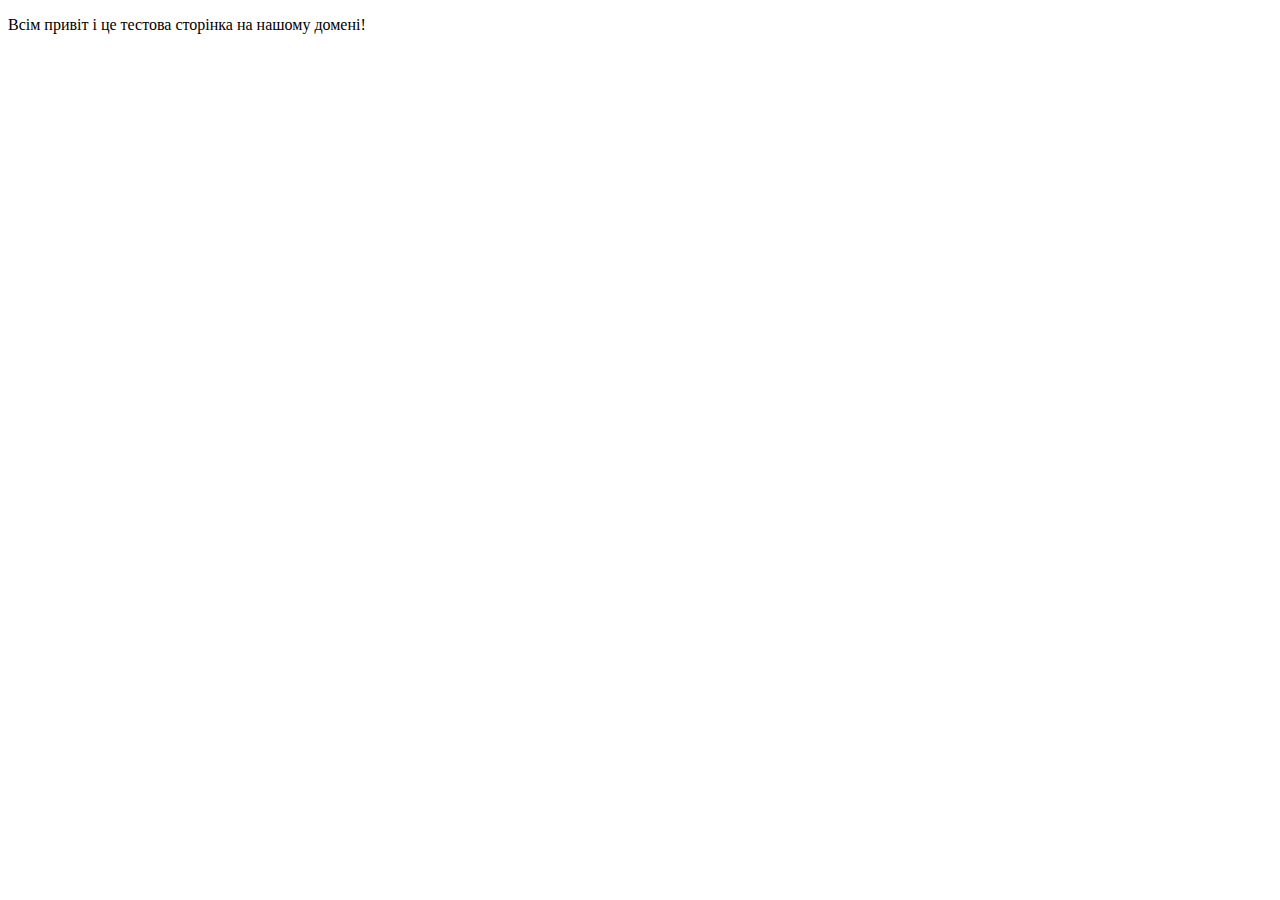
==== index.html @ 00ecfa46 "Create index.html" ====
<!DOCTYPE html>
<html lang="ua">

<head>
  <meta charset="utf-8">
  <meta name="viewport" content="width=device-width, initial-scale=1">
  <title>Russia News</title>
  <link rel="shortcut icon" href="rn.ico" type="image/x-icon">
  <link rel="stylesheet" type="text/css" href="style.css">
</head>

<body>
  <p>Всім привіт і це тестова сторінка на нашому домені!</p>
</body>
</html>
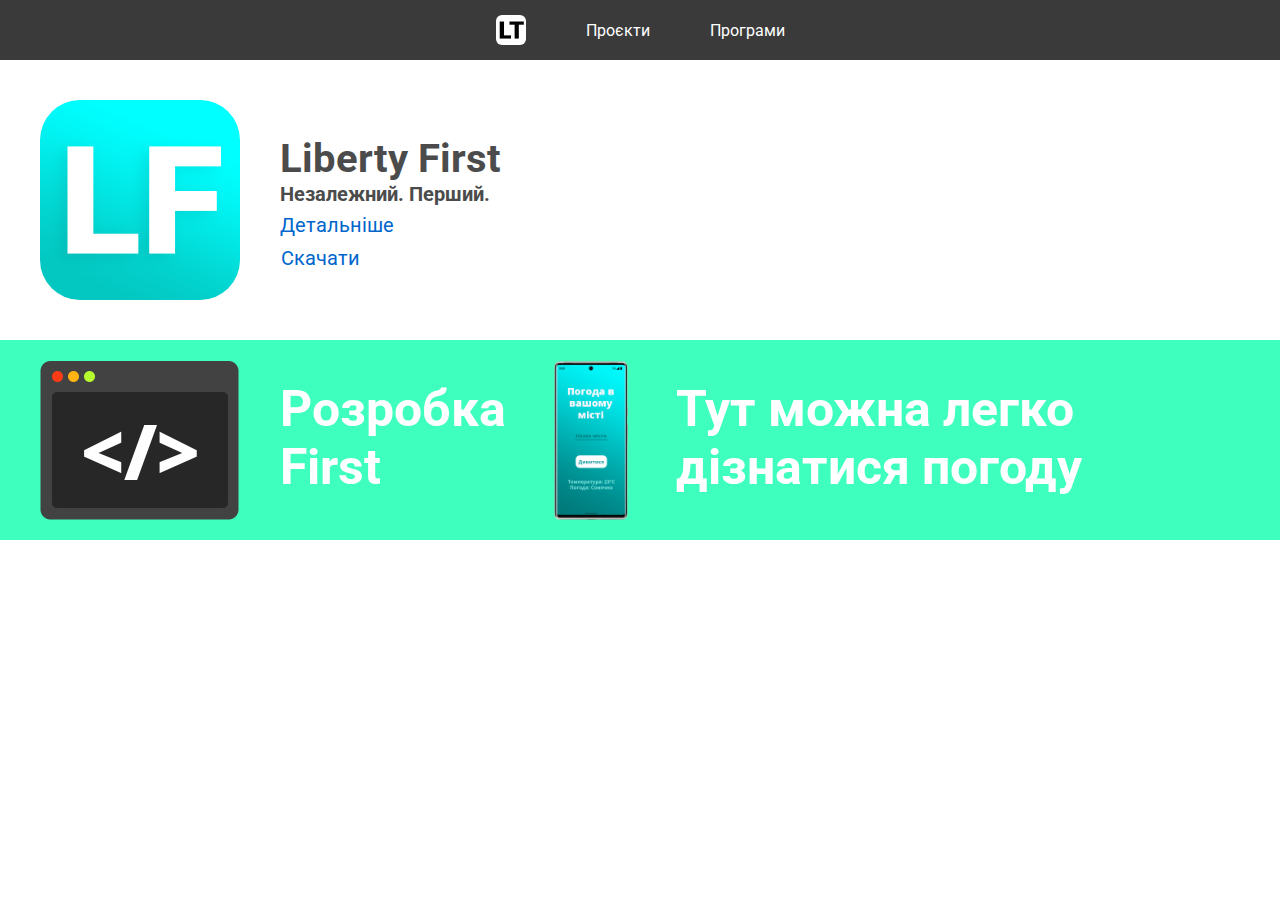
==== commit af135f17: "Add files via upload" ====
--- a/index.html
+++ b/index.html
@@ -1,15 +1,10 @@
 <!DOCTYPE html>
-<html lang="ua">
+<html>
+    <head class="head">
+        <title>First Team</title>
+        <link rel="shortcut icon" href="logo.ico" type="image/x-icon">
+        <script src="https://ajax.googleapis.com/ajax/libs/jquery/2.2.0/jquery.min.js"></script>
+        <script src="script.js"></script>
+    </head>
 
-<head>
-  <meta charset="utf-8">
-  <meta name="viewport" content="width=device-width, initial-scale=1">
-  <title>Russia News</title>
-  <link rel="shortcut icon" href="rn.ico" type="image/x-icon">
-  <link rel="stylesheet" type="text/css" href="style.css">
-</head>
-
-<body>
-  <p>Всім привіт і це тестова сторінка на нашому домені!</p>
-</body>
-</html>
+</html>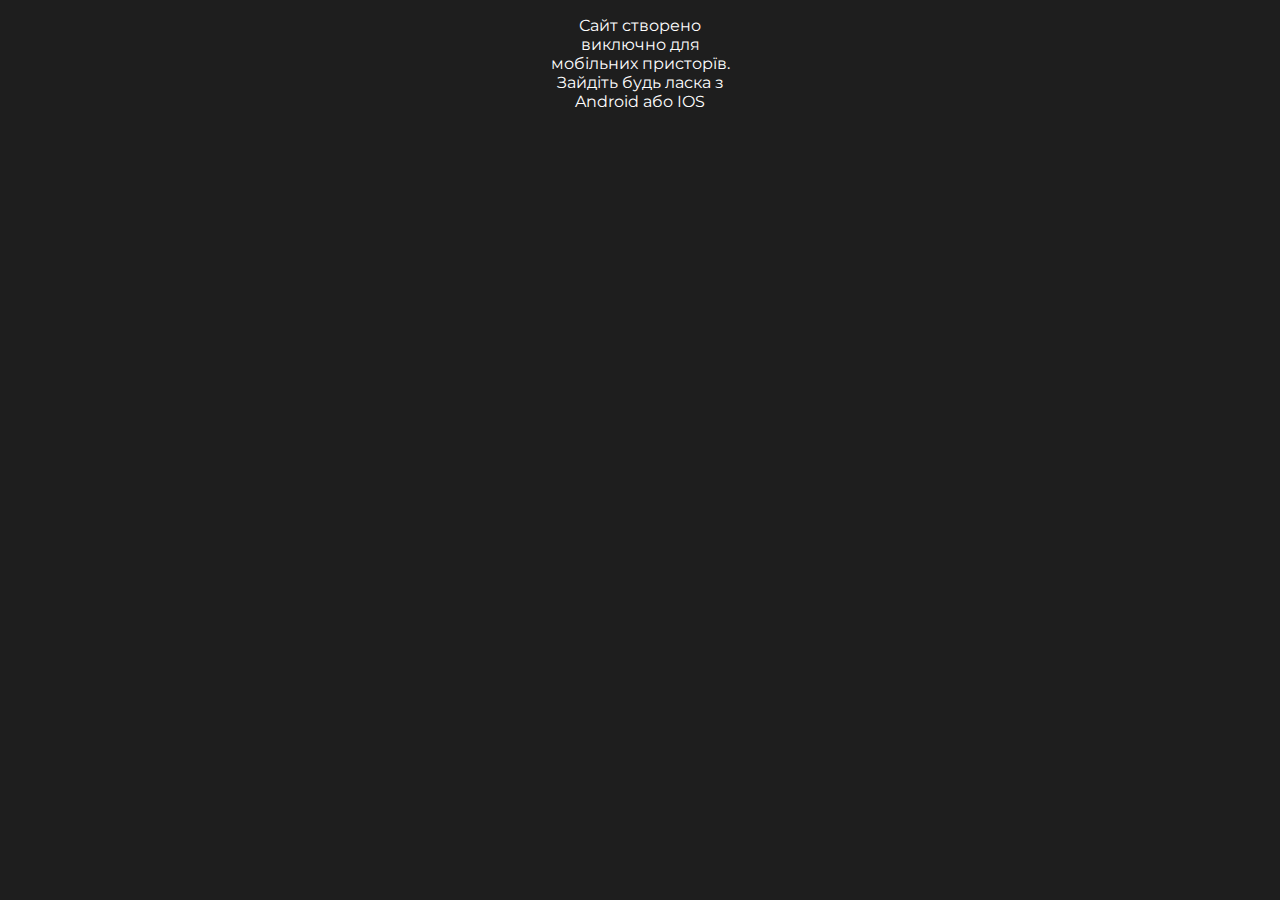
==== commit b8454bea: "Add files via upload" ====
--- a/index.html
+++ b/index.html
@@ -1,10 +1,31 @@
 <!DOCTYPE html>
-<html>
-    <head class="head">
-        <title>First Team</title>
-        <link rel="shortcut icon" href="logo.ico" type="image/x-icon">
+<html lang="uk">
+    <head>
+        <title>TheBuchaMaps</title>
+        <link rel="stylesheet" type="text/css" href="Style.css">
         <script src="https://ajax.googleapis.com/ajax/libs/jquery/2.2.0/jquery.min.js"></script>
-        <script src="script.js"></script>
+        <script src="scriptI.js"></script>
+        <meta name="viewport" content="width=device-width, initial-scale=1">
+        <meta charset="UTF-8">
+
+        <link rel="apple-touch-icon" sizes="57x57" href="icons/apple-icon-57x57.png">
+        <link rel="apple-touch-icon" sizes="60x60" href="icons/apple-icon-60x60.png">
+        <link rel="apple-touch-icon" sizes="72x72" href="icons/apple-icon-72x72.png">
+        <link rel="apple-touch-icon" sizes="76x76" href="icons/apple-icon-76x76.png">
+        <link rel="apple-touch-icon" sizes="114x114" href="icons/apple-icon-114x114.png">
+        <link rel="apple-touch-icon" sizes="120x120" href="icons/apple-icon-120x120.png">
+        <link rel="apple-touch-icon" sizes="144x144" href="icons/apple-icon-144x144.png">
+        <link rel="apple-touch-icon" sizes="152x152" href="icons/apple-icon-152x152.png">
+        <link rel="apple-touch-icon" sizes="180x180" href="icons/apple-icon-180x180.png">
+        <link rel="icon" type="image/png" sizes="192x192"  href="icons/android-icon-192x192.png">
+        <link rel="icon" type="image/png" sizes="32x32" href="icons/favicon-32x32.png">
+        <link rel="icon" type="image/png" sizes="96x96" href="icons/favicon-96x96.png">
+        <link rel="icon" type="image/png" sizes="16x16" href="icons/favicon-16x16.png">
+        <link rel="manifest" href="/manifest.json">
+        <meta name="msapplication-TileColor" content="#ffffff">
+        <meta name="msapplication-TileImage" content="/ms-icon-144x144.png">
+        <meta name="theme-color" content="#ffffff">
     </head>
-
+    <body>
+    </body>
 </html>